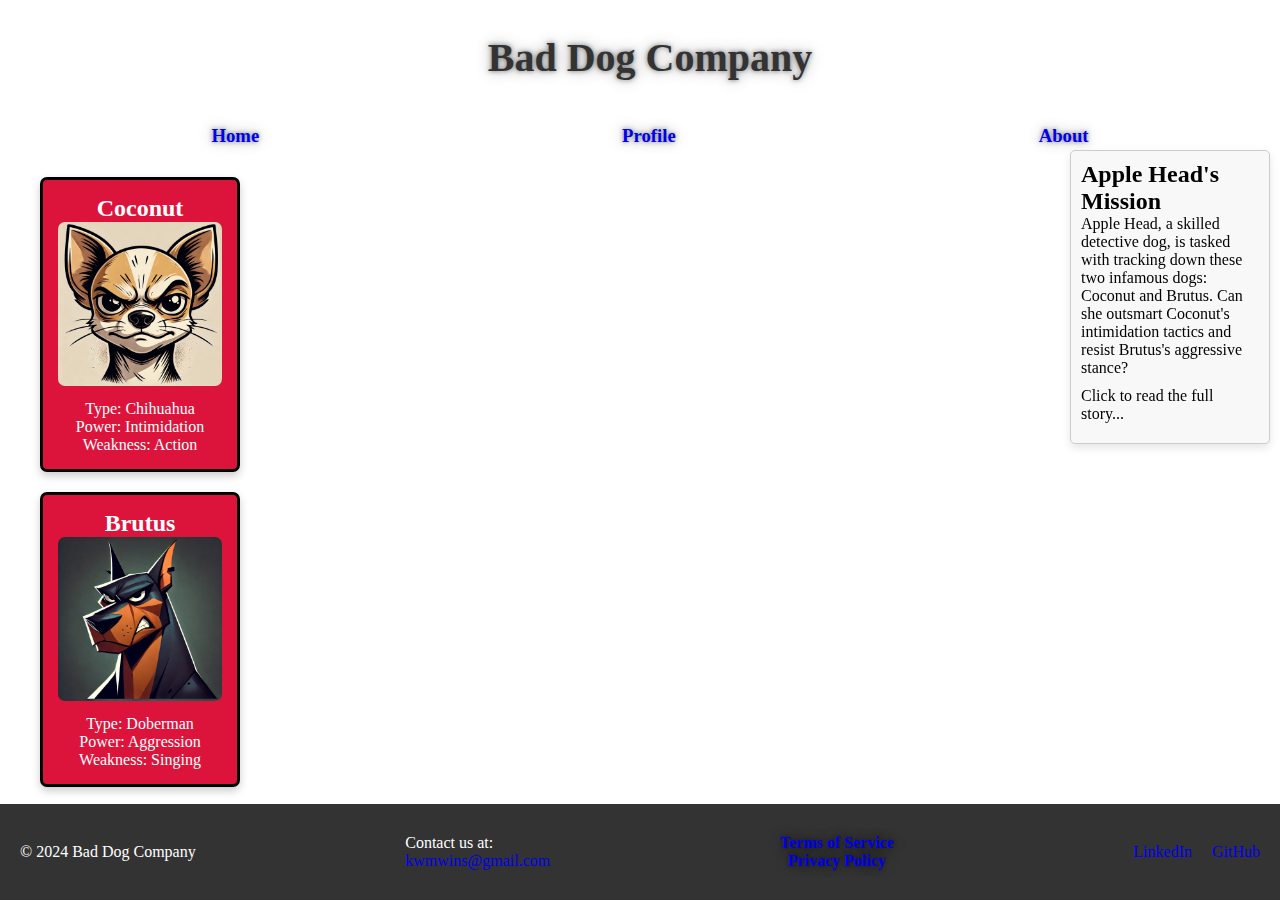
==== index.html @ c302ad3d "this holds my module 8 assignment" ====
<!DOCTYPE html>
<html lang="en">
<head>
  <meta charset="UTF-8">
  <meta http-equiv="X-UA-Compatible" content="IE=edge">
  <meta name="viewport" content="width=device-width, initial-scale=1.0">
  <link rel="stylesheet" href="flex.css">
  <title>Bad Dog Company</title>
</head>
<body>
    <header>
      <h1 class="animated-header">Bad Dog Company</h1>
    </header>

    <nav>
      <h3><a href="#home">Home</a></h3>
      <h3><a href="#profile">Profile</a></h3>
      <h3><a href="#about">About</a></h3>
    </nav>

    <div class="container">
      <section class="card-container">
        <!-- Coconut and Brutus Cards -->
        <div class="card">
          <h2>Coconut</h2>
          <img src="coconut.webp" alt="a picture of Coconut the Chihuahua" class="float-left">
          <p>Type: Chihuahua<br>Power: Intimidation<br>Weakness: Action</p>
        </div>
        <div class="card">
          <h2>Brutus</h2>
          <img src="brutus.webp" alt="A picture of Brutus the Doberman" class="float-left">
          <p>Type: Doberman<br>Power: Aggression<br>Weakness: Singing</p>
        </div>
      </section>

      <!-- Link to Apple Head Story on hover -->
      <a href="apple-head.html" class="article-link">
        <article>
          <h2>Apple Head's Mission</h2>
          <p>Apple Head, a skilled detective dog, is tasked with tracking down these two infamous dogs: Coconut and Brutus. Can she outsmart Coconut's intimidation tactics and resist Brutus's aggressive stance?</p>
          <p>Click to read the full story...</p>
        </article>
      </a>
    </div>

    <footer>
      <div class="footer-section">
        <p>&copy; 2024 Bad Dog Company</p>
      </div>
      <div class="footer-section">
        <p>Contact us at: <a href="mailto:kwmwins@gmail.com">kwmwins@gmail.com</a></p>
      </div>
      <div class="footer-section">
        <nav>
          <ul>
            <li><a href="#">Terms of Service</a></li>
            <li><a href="#">Privacy Policy</a></li>
          </ul>
        </nav>
      </div>
      <div class="footer-section footer-links">
        <a href="https://linkedin.com">LinkedIn</a>
        <a href="https://github.com">GitHub</a>
      </div>
    </footer>
</body>
</html>
---- flex.css ----
* {
    box-sizing: border-box;
    margin: 0;
    padding: 0;
}


body {
  padding-left: 20px;
  padding-bottom: 60px;
  margin: 0;
}

header {
  background-image: url('https://norcalrec.com/wp-content/uploads/2017/07/barkpark_intermediate_natural__99089-1024x717.jpg');
  background-size: cover;
  background-position: center;
}


nav {
  display: flex;
  padding: 10px;
  align-items: center;
  justify-content: space-around;
  border-radius: 10px;
  font-weight: bold;
  text-shadow: 0 0 5px rgba(0, 0, 0, 0.5), 0 0 15px rgba(0, 0, 0, 0.3);
  transition: color 0.3s ease, transform 0.3s ease;
}

.animated-header {
    font-size: 2.5em;
    padding: 34px;
    color: #333;
    text-align: center;
    position: relative;
    font-weight: bold;
    text-shadow: 0 0 5px rgba(0, 0, 0, 0.5), 0 0 15px rgba(0, 0, 0, 0.3);
    animation: glow 2s ease-in-out infinite;
    transition: color 0.3s ease, transform 0.3s ease;
}

@keyframes glow {
    0%, 100% {
        text-shadow: 0 0 5px #ff0000, 0 0 10px #ff0000, 0 0 20px #ff0000;
    }
    50% {
        text-shadow: 0 0 10px #ff6600, 0 0 20px #ff6600, 0 0 30px #ff6600;
    }
}

.animated-header:hover {
    color: #ff6600;
    transform: scale(1.1) rotate(-3deg);
    cursor: pointer;
}


a {
    text-decoration: none;
    display: flex;
    align-items: center;
   justify-content: space-around;

}

a:hover {
    transform: scale(1.05);
    color: red;
    box-shadow: 0 4px 8px rgba(0, 0, 0, 0.2);

}

nav:hover {
    text-transform: uppercase;
    text-decoration: none;
}


h1 {
    text-align: center;
    color: blue;
    box-shadow: 5px;
}

.container {
    display: flex;
    align-items: flex-start;
    padding: 20px;
}

.card-container {
    display: flex;
    flex-direction: column;
    gap: 20px;
    align-items: flex-start;
}

.card {
    background-color: crimson;
    border: 3px solid black;
    border-radius: 7px;
    width: 200px;
    padding: 15px;
    text-align: center;
    box-shadow: 0 4px 8px rgba(0, 0, 0, 0.2);
    transition: transform 0.3s;
}

.card:hover {
    transform: translateY(-10px);
}

.card img {
    width: 100%;
    height: auto;
    border-radius: 7px;
    transition: transform 0.3s;
}

.card img:hover {
    transform: scale(1.1);
}

.card h2 {
    margin-top: 0;
    font-size: 1.5em;
    color: white;
}

.card p {
    color: white;
    font-size: 1em;
    margin-top: 10px;
}
/* Article Link Styling */
/* Article Link Styling */
.article-link {
  text-decoration: none;
  color: inherit;
}

.article-link:hover article {
  cursor: pointer;
  background-color: #eee;
  /* Removed the transform property to prevent duplicate appearance */
  transition: background-color 0.3s;
}

article {
  padding: 10px;
  position: fixed;
  right: 10px;
  top: 150px;
  width: 200px;
  background-color: #f8f8f8;
  border: 1px solid #ccc;
  border-radius: 5px;
  box-shadow: 0 4px 8px rgba(0, 0, 0, 0.1);
}

article > p {
  font-size: 16px;
  text-align: left;
  margin-bottom: 10px;
  font-weight: normal;
}



.card-container-l {
    display: flex;
    flex-wrap: wrap;
    gap: 20px;
    justify-content: flex-start; /* Ensures cards are not centered */
}

.card-level {
    width: 200px;
    border: 1px solid #ccc;
    border-radius: 8px;
    overflow: hidden;
    box-shadow: 0 4px 8px rgba(0, 0, 0, 0.2);
    text-align: center;
    transition: transform 0.3s ease;
}

.card-level:hover {
    transform: scale(1.05);
}

.card-level img {
    width: 100%;
    height: auto;
    display: block;
    border-bottom: 1px solid #ccc;
}

.card-level p {
    padding: 10px;
    font-size: 16px;
}

footer {
  display: flex;
  justify-content: space-between;
  align-items: center;
  position: fixed;
  padding: 20px;
  background-color: #333;
  color: #fff;
  width: 100%;
  bottom: 0;
  left: 0;
}

.footer-section {
  display: flex;
  gap: 10px;
}

.footer-section nav li {
  list-style-type: none;
  margin: 0 10px;
}

.footer-links a {
  margin-left: 10px;
}

.footer-section {
  display: flex;
  gap: 10;
}

.footer-section nav li {
  list-style-type: none;
  margin: 0 10px;
}



@media (max-width: 600px) {
  nav, footer {
    flex-direction: column;
  }
  .card-container-l {
    flex-direction: column;
    align-items: center;
  }
}
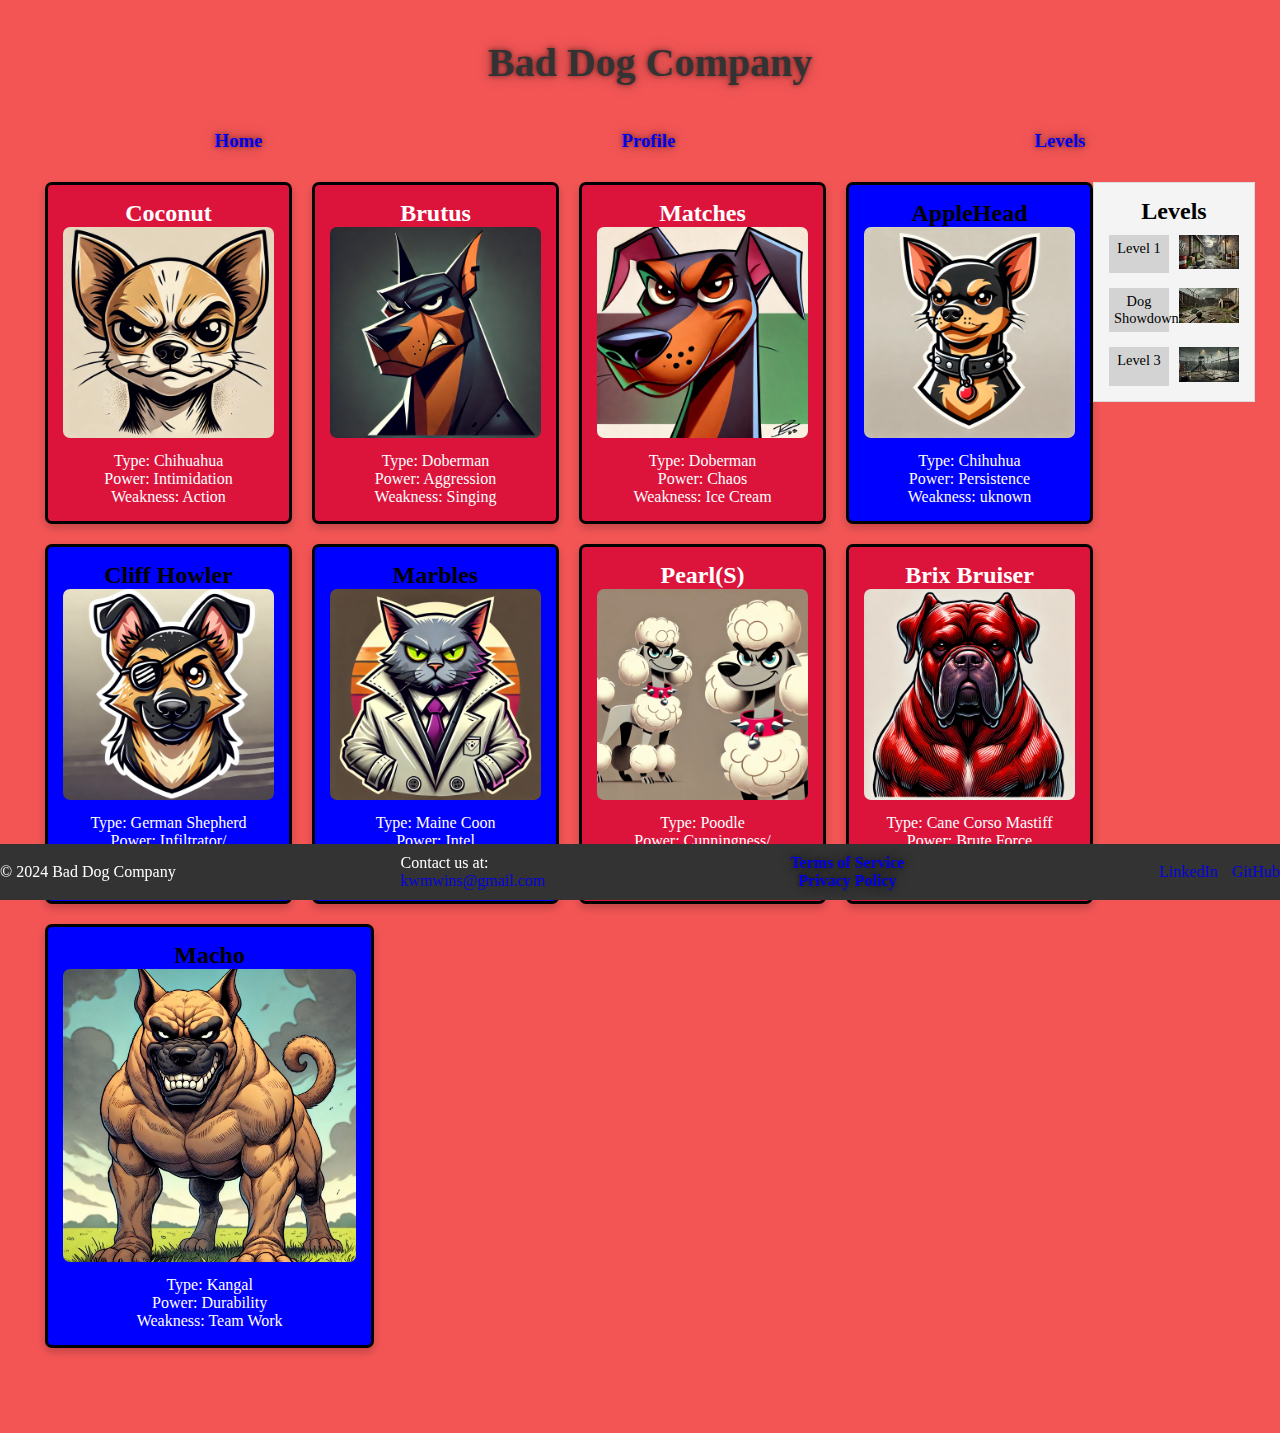
==== commit f8d4faf0: "added new character" ====
--- a/index.html
+++ b/index.html
@@ -15,7 +15,7 @@
     <nav>
       <h3><a href="#home">Home</a></h3>
       <h3><a href="#profile">Profile</a></h3>
-      <h3><a href="#about">About</a></h3>
+      <h3><a href="levels.html">Levels</a></h3>
     </nav>
 
     <div class="container">
@@ -31,17 +31,69 @@
           <img src="brutus.webp" alt="A picture of Brutus the Doberman" class="float-left">
           <p>Type: Doberman<br>Power: Aggression<br>Weakness: Singing</p>
         </div>
+          <div class="card">
+        <h2>Matches</h2>
+        <img src="matches.webp" alt="A picture of Matches the Doberman" class="float-left">
+        <p>Type: Doberman<br>Power: Chaos<br>Weakness: Ice Cream</p>
+    </div>
+    <div class="card-a">
+        <h2>AppleHead</h2>
+        <img src="apple.webp" alt="A picture of Cliff Howler the German Shepherd" class="float-left">
+        <p>Type: Chihuhua<br>Power: Persistence<br>Weakness: uknown</p>
+    </div>
+    <div class="card-a">
+        <h2>Cliff Howler</h2>
+        <img src="cliff_howler.webp" alt="A picture of Cliff Howler the German Shepherd" class="float-left">
+        <p>Type: German Shepherd<br>Power: Infiltrator/ Reconassistance<br>Weakness: Camera Flashes</p>
+    </div>
+     <div class="card-a">
+        <h2>Marbles</h2>
+        <img src="marbles.webp" alt="A picture of Cliff Howler the German Shepherd" class="float-left">
+        <p>Type: Maine Coon<br>Power: Intel<br>Weakness: Ball of yarn</p>
+    </div>
+    <div class="card">
+          <h2>Pearl(S)</h2>
+          <img src="pearl.webp" alt="A picture of Brutus the Doberman" class="float-left">
+          <p>Type: Poodle<br>Power: Cunningness/ Duplication<br>Weakness: Shiny objects</p>
+        </div>
+    <div class="card">
+          <h2>Brix Bruiser</h2>
+          <img src="brix.webp" alt="A picture of Brutus the Doberman" class="float-left">
+          <p>Type: Cane Corso Mastiff<br>Power: Brute Force<br>Weakness: agility</p>
+        </div>
+    <div class="card-a">
+        <h2>Macho</h2>
+        <img src="macho.webp" alt="A picture of Cliff Howler the German Shepherd" class="float-left">
+        <p>Type: Kangal<br>Power: Durability<br>Weakness: Team Work</p>
+    </div>    
       </section>
 
-      <!-- Link to Apple Head Story on hover -->
-      <a href="apple-head.html" class="article-link">
-        <article>
-          <h2>Apple Head's Mission</h2>
-          <p>Apple Head, a skilled detective dog, is tasked with tracking down these two infamous dogs: Coconut and Brutus. Can she outsmart Coconut's intimidation tactics and resist Brutus's aggressive stance?</p>
-          <p>Click to read the full story...</p>
-        </article>
-      </a>
+        <!-- Level Container -->
+  <div class="level-container">
+    <h2><a>Levels</a></h2>
+    <div class="level-cards">
+      <div class="level-section">
+        <div class="level-box">Level 1</div>
+        <div class="image-area">
+          <img src="Level-d.webp" alt="Image for Level 1">
+        </div>
+      </div>
+      <div class="level-section">
+        <div class="level-box">Dog Showdown</div>
+        <div class="image-area">
+          <img src="level-2.webp" alt="Image for Level 2">
+        </div>
+      </div>
+      <div class="level-section">
+        <div class="level-box">Level 3</div>
+        <div class="image-area">
+          <img src="level1.webp" alt="Image for Level 3">
+        </div>
+      </div>
+      <!-- Add more level sections as needed -->
     </div>
+
+
 
     <footer>
       <div class="footer-section">
--- a/flex.css
+++ b/flex.css
@@ -8,7 +8,8 @@
 body {
   padding-left: 20px;
   padding-bottom: 60px;
-  margin: 0;
+  margin: 5px;
+  background-color: #f35555;
 }
 
 header {
@@ -92,9 +93,16 @@
 
 .card-container {
     display: flex;
-    flex-direction: column;
+    flex-wrap: wrap; /* Ensure cards wrap to the next row */
     gap: 20px;
-    align-items: flex-start;
+}
+
+ /* Bad dog cards*/
+ .card, .card-a {
+    flex: 1 1 calc(25% - 20px); /* Each card takes up roughly 1/3 of the row, leaving room for 3 cards */
+    box-sizing: border-box;        /* Ensures padding and borders are included in the width */
+    /* For 4 cards per row, change to: flex: 1 1 calc(25% - 20px); */
+    max-width: calc(33.33% - 20px); /* Restrict max width for 3-per-row layout */
 }
 
 .card {
@@ -134,40 +142,85 @@
     font-size: 1em;
     margin-top: 10px;
 }
-/* Article Link Styling */
-/* Article Link Styling */
-.article-link {
-  text-decoration: none;
-  color: inherit;
-}
-
-.article-link:hover article {
-  cursor: pointer;
-  background-color: #eee;
-  /* Removed the transform property to prevent duplicate appearance */
-  transition: background-color 0.3s;
-}
-
-article {
-  padding: 10px;
-  position: fixed;
-  right: 10px;
-  top: 150px;
-  width: 200px;
-  background-color: #f8f8f8;
-  border: 1px solid #ccc;
-  border-radius: 5px;
-  box-shadow: 0 4px 8px rgba(0, 0, 0, 0.1);
-}
-
-article > p {
-  font-size: 16px;
-  text-align: left;
+
+/* Good dog card */
+.card-a {
+    background-color: blue;
+    border: 3px solid black;
+    border-radius: 7px;
+    width: 200px;
+    padding: 15px;
+    text-align: center;
+    box-shadow: 0 4px 8px rgba(0, 0, 0, 0.2);
+    transition: transform 0.3s;
+}
+
+.card-a:hover {
+    transform: translateY(-10px);
+}
+
+.card-a img {
+    width: 100%;
+    height: auto;
+    border-radius: 7px;
+    transition: transform 0.3s;
+}
+
+.card-a img:hover {
+    transform: scale(1.1);
+}
+
+.card h2 {
+    margin-top: 0;
+    font-size: 1.5em;
+    color: white;
+}
+
+.card-a p {
+    color: white;
+    font-size: 1em;
+    margin-top: 10px;
+}
+
+
+/* Levels */
+.level-container {
+  background-color: #f4f4f4;
+  padding: 15px;
+  border: 1px solid #ddd;
+  width: 250px; /* Adjust width for desired size */
+}
+
+.level-container h2 {
+  text-align: center;
   margin-bottom: 10px;
-  font-weight: normal;
-}
-
-
+}
+
+/* Level cards */
+.level-cards {
+  display: flex;
+  flex-direction: column;
+  gap: 15px; /* Space between level sections */
+}
+
+.level-section {
+  display: flex;
+  align-items: right;
+}
+
+.level-box {
+  background-color: lightgray;
+  padding: 5px;
+  margin-right: 10px;
+  width: 60px; /* Smaller width */
+  text-align: center;
+  font-size: 0.9em;
+}
+
+.image-area img {
+  width: 60px; /* Smaller image */
+  height: auto;
+}
 
 .card-container-l {
     display: flex;
@@ -207,7 +260,7 @@
   justify-content: space-between;
   align-items: center;
   position: fixed;
-  padding: 20px;
+  padding: 0px;
   background-color: #333;
   color: #fff;
   width: 100%;
@@ -217,12 +270,12 @@
 
 .footer-section {
   display: flex;
-  gap: 10px;
+  gap: 4px;
 }
 
 .footer-section nav li {
   list-style-type: none;
-  margin: 0 10px;
+  margin: 0 5px;
 }
 
 .footer-links a {
@@ -231,7 +284,7 @@
 
 .footer-section {
   display: flex;
-  gap: 10;
+  gap: 4px;
 }
 
 .footer-section nav li {
